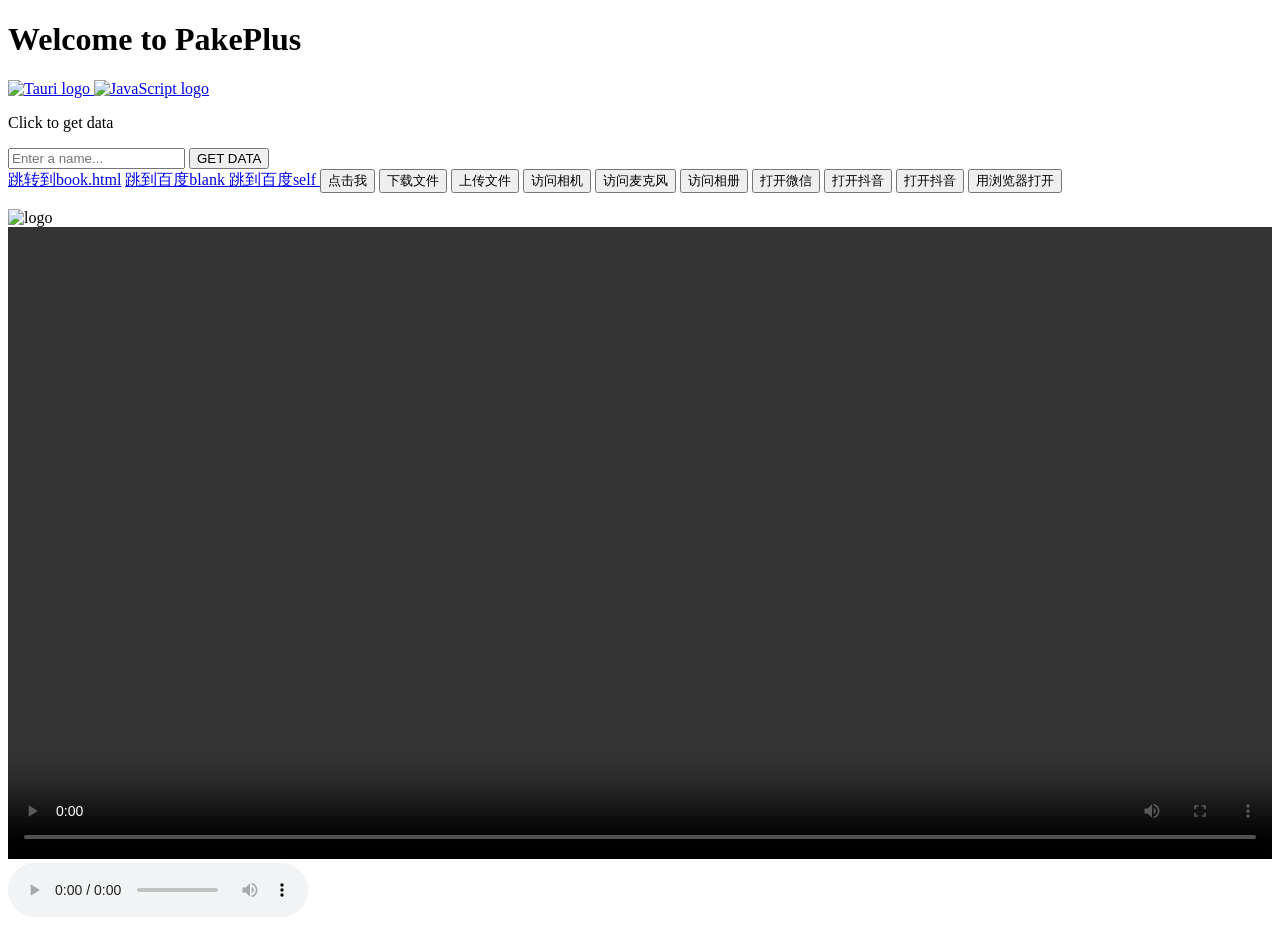
==== app/src/main/assets/index.html @ 3ad960aa "Initial commit" ====
<!DOCTYPE html>
<html lang="en">
    <head>
        <meta charset="UTF-8" />
        <link rel="stylesheet" href="./static/css/styles.css" />
        <meta
            http-equiv="Content-Security-Policy"
            content="default-src * 'unsafe-inline' 'unsafe-eval'"
        />
        <meta name="viewport" content="width=device-width, initial-scale=1.0" />
        <title>Tauri App</title>
        <script src="./main.js"></script>
    </head>
    <body>
        <main class="container">
            <h1>Welcome to PakePlus</h1>

            <div class="row">
                <a
                    href="https://tauri.app"
                    target="_blank"
                    rel="noopener noreferrer"
                >
                    <img
                        src="./assets/tauri.svg"
                        class="logo tauri"
                        alt="Tauri logo"
                    />
                </a>
                <a
                    href="https://pakeplus.com/"
                    target="_blank"
                    rel="noopener noreferrer"
                >
                    <img
                        src="https://files.pakeplus.com/pakeplus.png"
                        class="logo vanilla"
                        alt="JavaScript logo"
                    />
                </a>
            </div>
            <p>Click to get data</p>
            <form class="row" id="greet-form">
                <input id="greet-input" placeholder="Enter a name..." />
                <button type="submit" id="getdata">GET DATA</button>
            </form>
            <div class="functions">
                <a href="./book.html" target="_self">跳转到book.html</a>
                <a
                    href="https://www.baidu.com"
                    target="_blank"
                    rel="noopener noreferrer"
                >
                    跳到百度blank
                </a>
                <a
                    href="https://www.baidu.com"
                    target="_self"
                    rel="noopener noreferrer"
                >
                    跳到百度self
                </a>
                <button onclick="sayHello()">点击我</button>
                <button onclick="sayHello()">下载文件</button>
                <button onclick="sayHello()">上传文件</button>
                <button onclick="sayHello()">访问相机</button>
                <button onclick="sayHello()">访问麦克风</button>
                <button onclick="sayHello()">访问相册</button>
                <button onclick="sayHello()">打开微信</button>
                <button onclick="sayHello()">打开抖音</button>
                <button onclick="sayHello()">打开抖音</button>
                <button onclick="sayHello()">用浏览器打开</button>
            </div>
            <p id="greet-msg"></p>
            <img src="./static/image/cursor.jpeg" alt="logo" />
            <video
                src="https://hk.gh-proxy.org/https://github.com/Sjj1024/PakePlus/blob/main/docs/static/videos/pakeplus.mp4"
                autoplay
                controls
                style="width: 100%; height: 100%"
            ></video>
            <audio src="./static/music/yin.mp3" controls></audio>
        </main>
    </body>
</html>
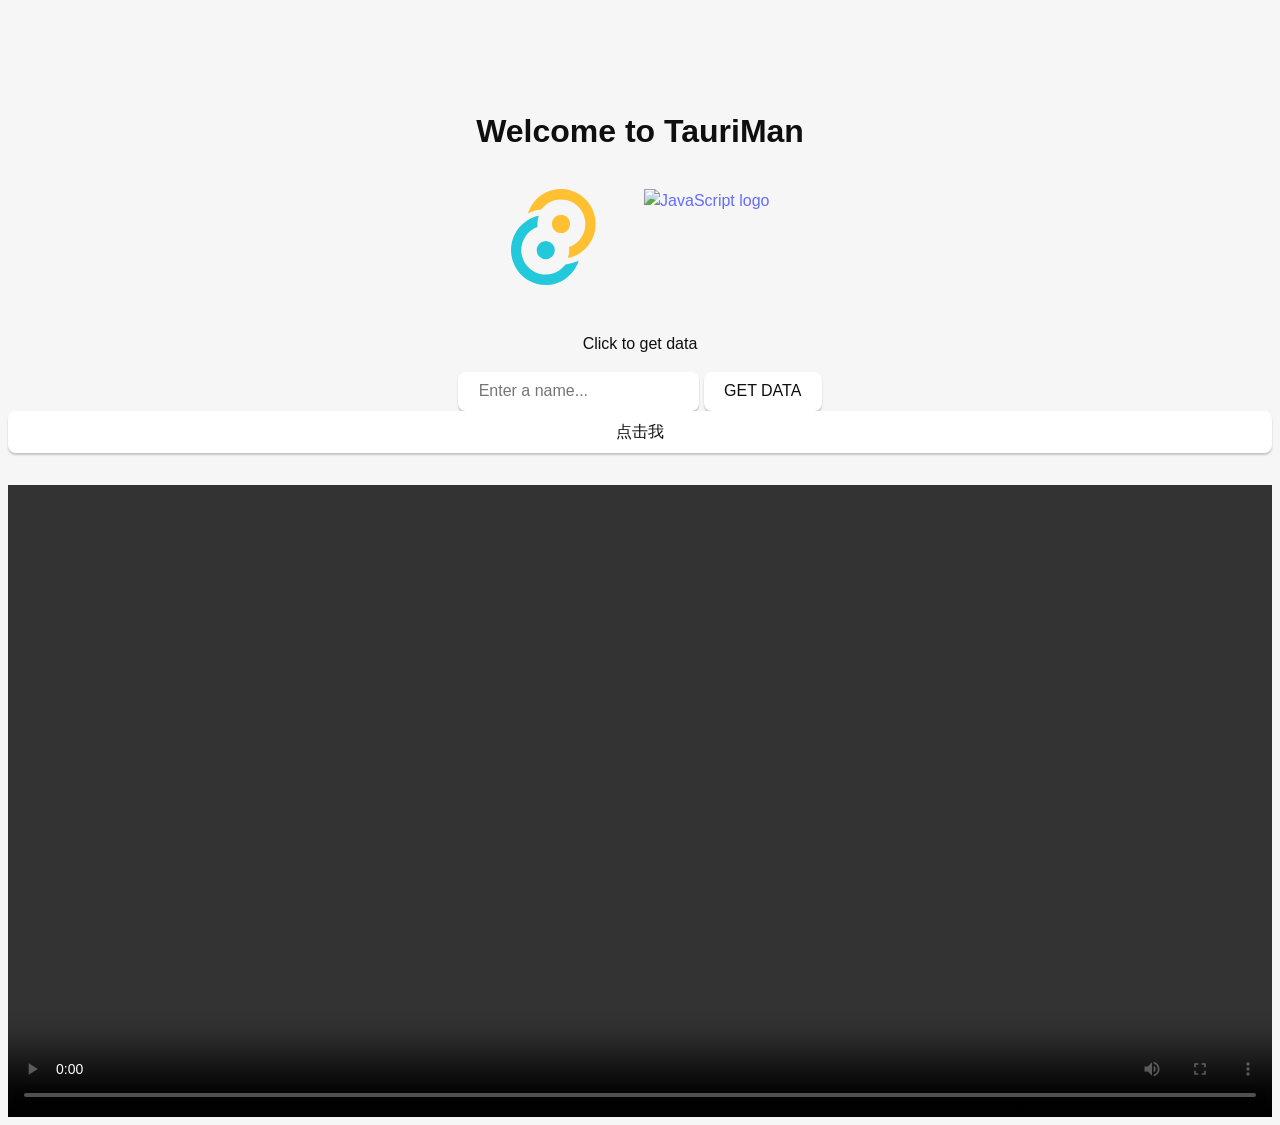
==== commit 8c1f8232: "Initialize web5" ====
--- a/app/src/main/assets/index.html
+++ b/app/src/main/assets/index.html
@@ -2,18 +2,18 @@
 <html lang="en">
     <head>
         <meta charset="UTF-8" />
-        <link rel="stylesheet" href="./static/css/styles.css" />
+        <link rel="stylesheet" href="./styles.css" />
         <meta
             http-equiv="Content-Security-Policy"
             content="default-src * 'unsafe-inline' 'unsafe-eval'"
         />
         <meta name="viewport" content="width=device-width, initial-scale=1.0" />
         <title>Tauri App</title>
-        <script src="./main.js"></script>
+        <script src="main.js"></script>
     </head>
     <body>
         <main class="container">
-            <h1>Welcome to PakePlus</h1>
+            <h1>Welcome to TauriMan</h1>
 
             <div class="row">
                 <a
@@ -44,42 +44,14 @@
                 <input id="greet-input" placeholder="Enter a name..." />
                 <button type="submit" id="getdata">GET DATA</button>
             </form>
-            <div class="functions">
-                <a href="./book.html" target="_self">跳转到book.html</a>
-                <a
-                    href="https://www.baidu.com"
-                    target="_blank"
-                    rel="noopener noreferrer"
-                >
-                    跳到百度blank
-                </a>
-                <a
-                    href="https://www.baidu.com"
-                    target="_self"
-                    rel="noopener noreferrer"
-                >
-                    跳到百度self
-                </a>
-                <button onclick="sayHello()">点击我</button>
-                <button onclick="sayHello()">下载文件</button>
-                <button onclick="sayHello()">上传文件</button>
-                <button onclick="sayHello()">访问相机</button>
-                <button onclick="sayHello()">访问麦克风</button>
-                <button onclick="sayHello()">访问相册</button>
-                <button onclick="sayHello()">打开微信</button>
-                <button onclick="sayHello()">打开抖音</button>
-                <button onclick="sayHello()">打开抖音</button>
-                <button onclick="sayHello()">用浏览器打开</button>
-            </div>
+            <button onclick="sayHello()">点击我</button>
             <p id="greet-msg"></p>
-            <img src="./static/image/cursor.jpeg" alt="logo" />
             <video
-                src="https://hk.gh-proxy.org/https://github.com/Sjj1024/PakePlus/blob/main/docs/static/videos/pakeplus.mp4"
+                src="https://files.pakeplus.com/test.mp4"
                 autoplay
                 controls
                 style="width: 100%; height: 100%"
             ></video>
-            <audio src="./static/music/yin.mp3" controls></audio>
         </main>
     </body>
 </html>
--- a/app/src/main/assets/styles.css
+++ b/app/src/main/assets/styles.css
@@ -0,0 +1,112 @@
+.logo.vanilla:hover {
+  filter: drop-shadow(0 0 2em #ffe21c);
+}
+:root {
+  font-family: Inter, Avenir, Helvetica, Arial, sans-serif;
+  font-size: 16px;
+  line-height: 24px;
+  font-weight: 400;
+
+  color: #0f0f0f;
+  background-color: #f6f6f6;
+
+  font-synthesis: none;
+  text-rendering: optimizeLegibility;
+  -webkit-font-smoothing: antialiased;
+  -moz-osx-font-smoothing: grayscale;
+  -webkit-text-size-adjust: 100%;
+}
+
+.container {
+  margin: 0;
+  padding-top: 10vh;
+  display: flex;
+  flex-direction: column;
+  justify-content: center;
+  text-align: center;
+}
+
+.logo {
+  height: 6em;
+  padding: 1.5em;
+  will-change: filter;
+  transition: 0.75s;
+}
+
+.logo.tauri:hover {
+  filter: drop-shadow(0 0 2em #24c8db);
+}
+
+.row {
+  display: flex;
+  justify-content: center;
+}
+
+a {
+  font-weight: 500;
+  color: #646cff;
+  text-decoration: inherit;
+}
+
+a:hover {
+  color: #535bf2;
+}
+
+h1 {
+  text-align: center;
+}
+
+input,
+button {
+  border-radius: 8px;
+  border: 1px solid transparent;
+  padding: 0.6em 1.2em;
+  font-size: 1em;
+  font-weight: 500;
+  font-family: inherit;
+  color: #0f0f0f;
+  background-color: #ffffff;
+  transition: border-color 0.25s;
+  box-shadow: 0 2px 2px rgba(0, 0, 0, 0.2);
+}
+
+button {
+  cursor: pointer;
+}
+
+button:hover {
+  border-color: #396cd8;
+}
+button:active {
+  border-color: #396cd8;
+  background-color: #e8e8e8;
+}
+
+input,
+button {
+  outline: none;
+}
+
+#greet-input {
+  margin-right: 5px;
+}
+
+@media (prefers-color-scheme: dark) {
+  :root {
+    color: #f6f6f6;
+    background-color: #2f2f2f;
+  }
+
+  a:hover {
+    color: #24c8db;
+  }
+
+  input,
+  button {
+    color: #ffffff;
+    background-color: #0f0f0f98;
+  }
+  button:active {
+    background-color: #0f0f0f69;
+  }
+}
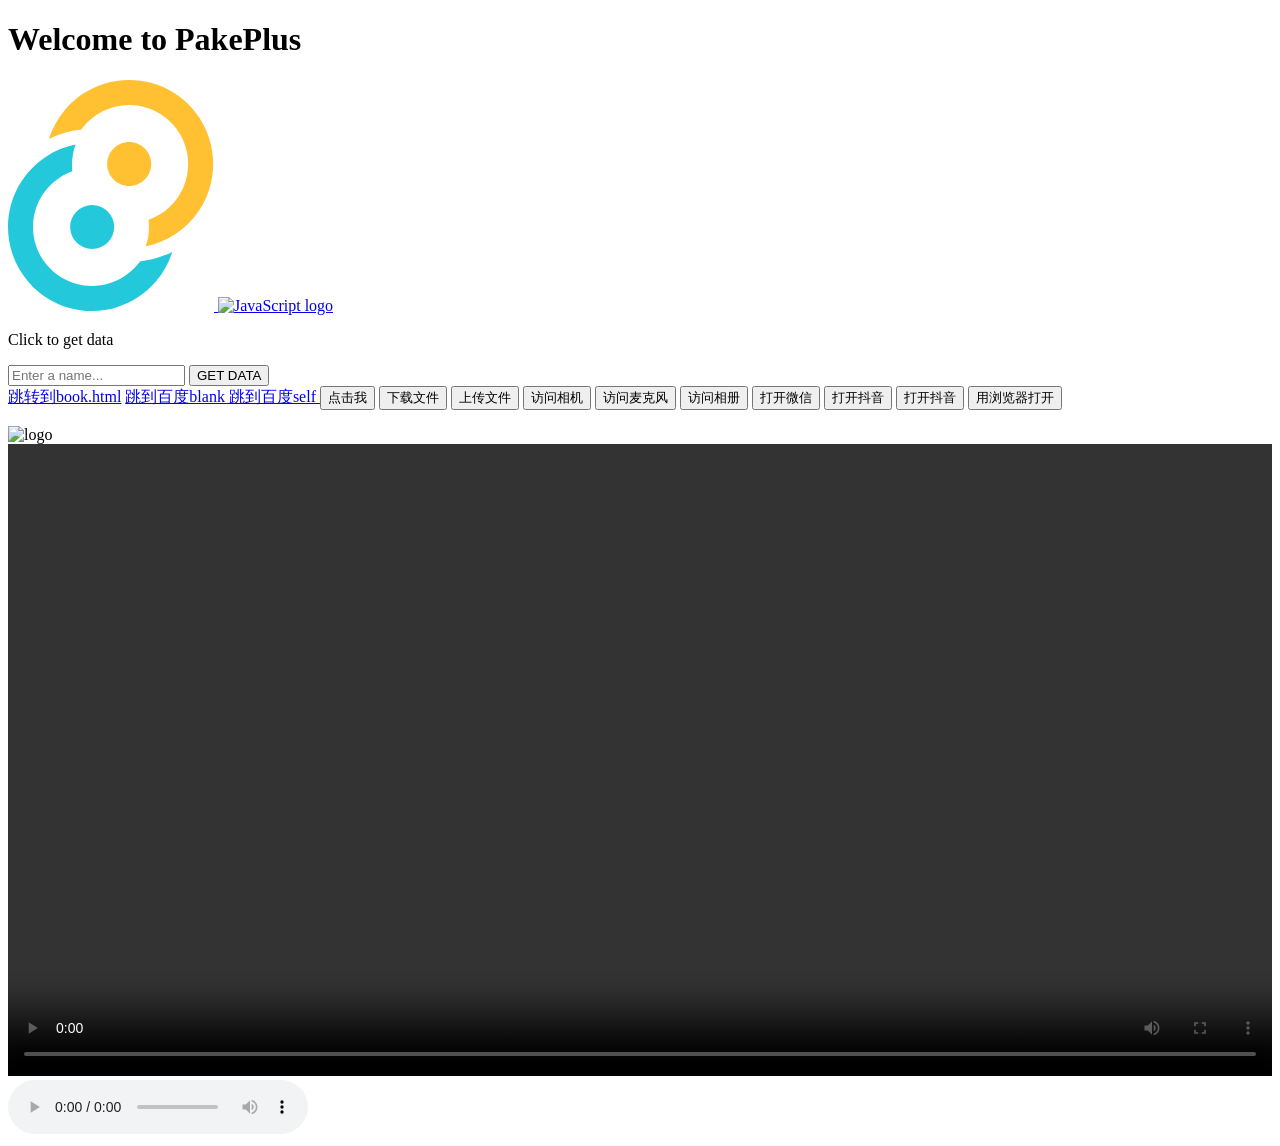
==== commit 481db31b: "Initialize web7" ====
--- a/app/src/main/assets/index.html
+++ b/app/src/main/assets/index.html
@@ -1,57 +1,84 @@
 <!DOCTYPE html>
 <html lang="en">
-    <head>
-        <meta charset="UTF-8" />
-        <link rel="stylesheet" href="./styles.css" />
-        <meta
+<head>
+    <meta charset="UTF-8" />
+    <link rel="stylesheet" href="./static/css/styles.css" />
+    <meta
             http-equiv="Content-Security-Policy"
             content="default-src * 'unsafe-inline' 'unsafe-eval'"
-        />
-        <meta name="viewport" content="width=device-width, initial-scale=1.0" />
-        <title>Tauri App</title>
-        <script src="main.js"></script>
-    </head>
-    <body>
-        <main class="container">
-            <h1>Welcome to TauriMan</h1>
+    />
+    <meta name="viewport" content="width=device-width, initial-scale=1.0" />
+    <title>Tauri App</title>
+    <script src="./main.js"></script>
+</head>
+<body>
+<main class="container">
+    <h1>Welcome to PakePlus</h1>
 
-            <div class="row">
-                <a
-                    href="https://tauri.app"
-                    target="_blank"
-                    rel="noopener noreferrer"
-                >
-                    <img
-                        src="./assets/tauri.svg"
-                        class="logo tauri"
-                        alt="Tauri logo"
-                    />
-                </a>
-                <a
-                    href="https://pakeplus.com/"
-                    target="_blank"
-                    rel="noopener noreferrer"
-                >
-                    <img
-                        src="https://files.pakeplus.com/pakeplus.png"
-                        class="logo vanilla"
-                        alt="JavaScript logo"
-                    />
-                </a>
-            </div>
-            <p>Click to get data</p>
-            <form class="row" id="greet-form">
-                <input id="greet-input" placeholder="Enter a name..." />
-                <button type="submit" id="getdata">GET DATA</button>
-            </form>
-            <button onclick="sayHello()">点击我</button>
-            <p id="greet-msg"></p>
-            <video
-                src="https://files.pakeplus.com/test.mp4"
-                autoplay
-                controls
-                style="width: 100%; height: 100%"
-            ></video>
-        </main>
-    </body>
+    <div class="row">
+        <a
+                href="https://tauri.app"
+                target="_blank"
+                rel="noopener noreferrer"
+        >
+            <img
+                    src="./assets/tauri.svg"
+                    class="logo tauri"
+                    alt="Tauri logo"
+            />
+        </a>
+        <a
+                href="https://pakeplus.com/"
+                target="_blank"
+                rel="noopener noreferrer"
+        >
+            <img
+                    src="https://files.pakeplus.com/pakeplus.png"
+                    class="logo vanilla"
+                    alt="JavaScript logo"
+            />
+        </a>
+    </div>
+    <p>Click to get data</p>
+    <form class="row" id="greet-form">
+        <input id="greet-input" placeholder="Enter a name..." />
+        <button type="submit" id="getdata">GET DATA</button>
+    </form>
+    <div class="functions">
+        <a href="./book.html" target="_self">跳转到book.html</a>
+        <a
+                href="https://www.baidu.com"
+                target="_blank"
+                rel="noopener noreferrer"
+        >跳到百度blank
+        </a>
+        <a
+                href="https://www.baidu.com"
+                target="_self"
+                rel="noopener noreferrer"
+        >
+            跳到百度self
+        </a>
+        <button onclick="sayHello()">点击我</button>
+        <button onclick="sayHello()">下载文件</button>
+        <button onclick="sayHello()">上传文件</button>
+        <button onclick="sayHello()">访问相机</button>
+        <button onclick="sayHello()">访问麦克风</button>
+        <button onclick="sayHello()">访问相册</button>
+        <button onclick="sayHello()">打开微信</button>
+        <button onclick="sayHello()">打开抖音</button>
+        <button onclick="sayHello()">打开抖音</button>
+        <button onclick="sayHello()">用浏览器打开</button>
+    </div>
+    <p id="greet-msg"></p>
+    <img src="./static/image/cursor.jpeg" alt="logo" />
+    <video
+            src="https://hk.gh-proxy.org/https://github.com/Sjj1024/PakePlus/blob/main/docs/static/videos/pakeplus.mp4"
+            autoplay
+            controls
+            style="width: 100%; height: 100%"
+    ></video>
+    <audio src="./static/music/yin.mp3" controls></audio>
+</main>
+</body>
 </html>
